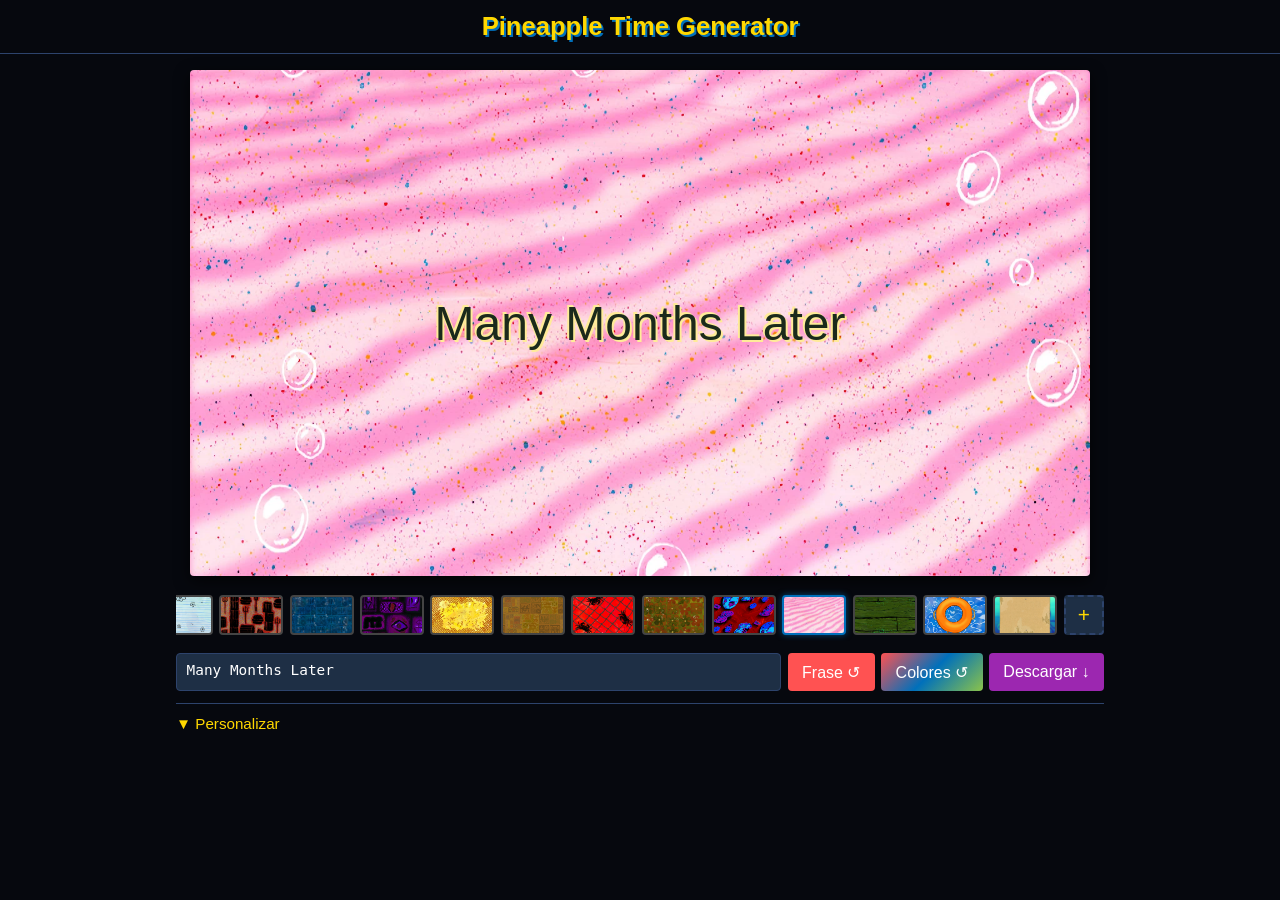
==== index.html @ 0c907a2a "style: add text labels to all text row buttons" ====
<!DOCTYPE html>
<html lang="es">
<head>
  <meta charset="UTF-8">
  <meta name="viewport" content="width=device-width, initial-scale=1.0">
  <title>Pineapple Time Generator</title>
  <link href="https://fonts.cdnfonts.com/css/some-time-later" rel="stylesheet">
  <link rel="stylesheet" href="style.css">
</head>
<body>

  <header>
    <h1 class="app-title">Pineapple Time Generator</h1>
  </header>

  <main>

    <!-- Card preview -->
    <div id="cardContainer">
      <div id="timeCard">
        <!-- .text-wrapper injected by render() -->
      </div>
      <div id="downloadOverlay" class="download-overlay" hidden>
        <div class="spinner"></div>
        <span>Generando...</span>
      </div>
    </div>

    <!-- Background strip -->
    <div id="bgStrip">
      <!-- thumbnails injected by renderStrip() -->
      <input type="file" id="bgUploadInput" accept="image/*" hidden>
      <button id="btnBgUpload" class="btn-bg-upload" aria-label="Subir fondo">+</button>
    </div>

    <!-- Text row -->
    <div id="textRow">
      <textarea id="textInput" rows="1" placeholder="Escribe tu texto..."></textarea>
      <button id="btnRandom" title="Frase aleatoria">Frase ↺</button>
      <button id="btnRandomColors" class="btn-random-colors" title="Colores aleatorios">Colores ↺</button>
      <button id="btnDownload" title="Descargar PNG">Descargar ↓</button>
    </div>

    <!-- Advanced panel -->
    <div id="advancedSection">
      <button id="btnToggleAdvanced" class="btn-toggle-advanced">▼ Personalizar</button>
      <div id="advancedPanel" hidden>

        <div class="panel-section" id="sectionColors">
          <span class="panel-label">Colores</span>
          <label class="color-label">Texto <input type="color" id="colorText" value="#3e1600"></label>
          <label class="color-label">Sombra <input type="color" id="colorShadow" value="#ffeb99"></label>
        </div>

        <div class="panel-section" id="sectionSize">
          <span class="panel-label">Tamaño de texto</span>
          <button id="btnFontMinus" class="btn-font-step">−</button>
          <span id="fontSizeDisplay">3.0em</span>
          <button id="btnFontPlus"  class="btn-font-step">+</button>
          <input type="range" id="sliderFontSize" min="0.5" max="8" step="0.1" value="3">
        </div>

        <div class="panel-section" id="sectionPosition">
          <span class="panel-label">Posición</span>
          <div class="align-buttons">
            <button id="btnAlignLeft"   class="btn-align" data-align="left">L</button>
            <button id="btnAlignCenter" class="btn-align" data-align="center">C</button>
            <button id="btnAlignRight"  class="btn-align" data-align="right">R</button>
          </div>
          <button id="btnResetPosition" class="btn-reset">Reset</button>
        </div>

        <div class="panel-section" id="sectionRatio">
          <span class="panel-label">Formato</span>
          <button id="btnRatio" class="btn-ratio">16:9 → 4:3</button>
        </div>

        <div class="panel-section" id="favoritesSection">
          <span class="panel-label">Favoritos</span>
          <div class="fav-save-row">
            <input type="text" id="favNameInput" placeholder="Nombre del favorito">
            <button id="btnSaveFavorite" class="btn-save-fav">Guardar</button>
          </div>
          <span id="favNameError" class="fav-error" hidden>Escribe un nombre</span>
          <div id="favoritesList"></div>
          <div class="fav-io-row">
            <button id="btnExportFavorites" class="btn-export-fav">Exportar JSON</button>
            <button id="btnImportFavorites" class="btn-import-fav">Importar JSON</button>
            <input type="file" id="importFileInput" accept=".json" hidden>
          </div>
        </div>

      </div><!-- /advancedPanel -->
    </div><!-- /advancedSection -->

  </main>

  <!-- Import modal -->
  <div id="importModal" hidden>
    <div class="modal-overlay" id="importOverlay"></div>
    <div class="modal-box">
      <h2>Importar favoritos</h2>
      <p id="importSummary"></p>
      <div class="modal-buttons">
        <button id="btnImportMerge"   class="btn-merge">Combinar</button>
        <button id="btnImportReplace" class="btn-replace">Reemplazar</button>
        <button id="btnImportCancel"  class="btn-cancel-modal">Cancelar</button>
      </div>
    </div>
  </div>

  <!-- Toast container -->
  <div id="toastContainer"></div>

  <script src="https://html2canvas.hertzen.com/dist/html2canvas.min.js"></script>
  <script src="app.js"></script>
</body>
</html>
---- style.css ----
/* ============================================================
   Custom Properties
   ============================================================ */
:root {
  --sponge-yellow:   #FFD800;
  --sponge-blue:     #0070BB;
  --ocean-dark:      #06080e;
  --ocean-mid:       #1E2F45;
  --ocean-light:     #2d436c;
  --patrick-pink:    #FF5252;
  --seaweed-green:   #8BC34A;
  --jellyfish-purple:#9C27B0;
  --sand-orange:     #e67e22;
  --radius:          4px;
}

/* ============================================================
   Base
   ============================================================ */
*, *::before, *::after { box-sizing: border-box; margin: 0; padding: 0; }

/* Enforce [hidden] even when an ID rule sets display:flex/grid.
   UA stylesheet uses display:none without !important — ID selectors win otherwise. */
[hidden] { display: none !important; }

body {
  background-color: var(--ocean-dark);
  color: #fff;
  font-family: -apple-system, BlinkMacSystemFont, 'Segoe UI', sans-serif;
  min-height: 100vh;
}

button {
  border: none;
  border-radius: var(--radius);
  padding: 0.4rem 0.8rem;
  cursor: pointer;
  font-size: 0.9rem;
  color: white;
}

input[type="text"], input[type="range"], textarea {
  border-radius: var(--radius);
  border: 1px solid var(--ocean-light);
  background: var(--ocean-mid);
  color: white;
  font-size: 0.9rem;
  padding: 0.4rem 0.6rem;
}

input[type="text"]::placeholder,
textarea::placeholder { color: #667; }

/* ============================================================
   Header
   ============================================================ */
header {
  text-align: center;
  padding: 0.75rem 1rem;
  border-bottom: 1px solid var(--ocean-light);
}

.app-title {
  font-family: 'Some Time Later', sans-serif;
  font-size: 1.6rem;
  color: var(--sponge-yellow);
  text-shadow: 2px 2px 0 var(--sponge-blue);
}

/* ============================================================
   Main layout
   ============================================================ */
main {
  max-width: 960px;
  margin: 0 auto;
  padding: 1rem;
  display: flex;
  flex-direction: column;
  gap: 0.75rem;
}

/* ============================================================
   Card
   ============================================================ */
#cardContainer {
  position: relative;
  width: 100%;
}

#timeCard {
  position: relative;
  width: 100%;
  max-width: 900px;
  margin: 0 auto;
  aspect-ratio: 16 / 9;
  font-size: 16px;                    /* em base for text-wrapper */
  font-family: 'Some Time Later', sans-serif;
  background: #000 center / cover no-repeat;
  overflow: hidden;
  cursor: grab;
  box-shadow: 0 5px 15px rgba(0,0,0,0.7);
  border-radius: var(--radius);
}

#timeCard:active { cursor: grabbing; }

#timeCard.ratio-4-3 { aspect-ratio: 4 / 3; }

.text-wrapper {
  position: absolute;
  width: 90%;
  transform: translate(-50%, -50%);
  white-space: pre-wrap;
  overflow-wrap: break-word;
  /* left, top, font-size, text-align set by renderCard() */
}

/* Download overlay — positioned on cardContainer, not timeCard.
   html2canvas captures timeCard only, so overlay never appears in export. */
.download-overlay {
  position: absolute;
  inset: 0;
  background: rgba(0, 112, 187, 0.75);
  display: flex;
  align-items: center;
  justify-content: center;
  gap: 0.75rem;
  font-size: 1.1rem;
  color: white;
}

.spinner {
  width: 22px;
  height: 22px;
  border: 3px solid rgba(255,255,255,0.3);
  border-top-color: white;
  border-radius: 50%;
  animation: spin 0.7s linear infinite;
}

@keyframes spin { to { transform: rotate(360deg); } }

/* ============================================================
   Background strip
   ============================================================ */
#bgStrip {
  display: flex;
  align-items: center;
  gap: 0.4rem;
  overflow-x: auto;
  padding: 0.4rem 0;
  scrollbar-width: thin;
  scrollbar-color: var(--ocean-light) transparent;
}

.thumbnail-wrapper {
  position: relative;
  flex-shrink: 0;
}

.thumbnail {
  width: 64px;
  height: 40px;
  background: #333 center / cover no-repeat;
  border-radius: var(--radius);
  border: 2px solid #444;
  cursor: pointer;
  display: block;
}

.thumbnail:hover  { border-color: var(--sponge-yellow); }
.thumbnail.active { border-color: var(--sponge-blue); box-shadow: 0 0 6px rgba(0,112,187,0.6); }

.btn-remove-bg {
  position: absolute;
  top: -5px;
  right: -5px;
  width: 17px;
  height: 17px;
  border-radius: 50%;
  background: var(--patrick-pink);
  color: white;
  font-size: 9px;
  padding: 0;
  display: flex;
  align-items: center;
  justify-content: center;
  line-height: 1;
}

.strip-separator {
  flex-shrink: 0;
  width: 1px;
  height: 32px;
  background: var(--ocean-light);
}

.btn-bg-upload {
  flex-shrink: 0;
  width: 40px;
  height: 40px;
  background: var(--ocean-mid);
  border: 2px dashed var(--ocean-light);
  color: var(--sponge-yellow);
  font-size: 1.3rem;
  padding: 0;
  display: flex;
  align-items: center;
  justify-content: center;
}

/* ============================================================
   Text row
   ============================================================ */
#textRow {
  display: flex;
  gap: 0.4rem;
  align-items: center;
}

#textInput {
  flex: 1;
  height: 2.4rem;
  resize: none;
  overflow: hidden;
  line-height: 1.4;
}

#textRow button {
  flex-shrink: 0;
  height: 2.4rem;
  font-size: 1rem;
  padding: 0 0.9rem;
}

#btnRandom   { background: var(--patrick-pink); }
#btnDownload { background: var(--jellyfish-purple); }

#btnDownload:disabled { opacity: 0.5; cursor: not-allowed; }

/* ============================================================
   Advanced panel
   ============================================================ */
#advancedSection { border-top: 1px solid var(--ocean-light); }

.btn-toggle-advanced {
  width: 100%;
  text-align: left;
  background: transparent;
  color: var(--sponge-yellow);
  padding: 0.65rem 0;
  font-size: 0.95rem;
}

#advancedPanel {
  display: flex;
  flex-direction: column;
  gap: 0.6rem;
  padding-bottom: 0.5rem;
}

/* [hidden] works here because the global [hidden] { display: none !important } rule
   in the Base section overrides all author display rules, including ID selectors. */

.panel-section {
  display: flex;
  flex-wrap: wrap;
  gap: 0.5rem;
  align-items: center;
  padding: 0.6rem;
  background: rgba(255,255,255,0.03);
  border-radius: var(--radius);
}

.panel-label {
  font-size: 0.75rem;
  color: #89a;
  width: 100%;
  margin-bottom: 0.1rem;
}

/* Colors section */
.color-label {
  display: flex;
  align-items: center;
  gap: 0.3rem;
  font-size: 0.85rem;
}

input[type="color"] {
  width: 34px;
  height: 34px;
  padding: 2px;
  border: none;
  background: transparent;
  cursor: pointer;
}

.btn-random-colors {
  background: linear-gradient(135deg, var(--patrick-pink), var(--sponge-blue), var(--seaweed-green));
}

/* Size section */
.btn-font-step {
  background: var(--ocean-mid);
  border: 1px solid var(--ocean-light);
  width: 32px;
  height: 32px;
  padding: 0;
  font-size: 1.1rem;
}

#fontSizeDisplay {
  font-size: 0.85rem;
  min-width: 3rem;
  text-align: center;
  color: var(--sponge-yellow);
}

#sliderFontSize { flex: 1; min-width: 80px; }

/* Position section */
.align-buttons { display: flex; gap: 0.25rem; }

.btn-align {
  background: var(--ocean-mid);
  border: 1px solid var(--ocean-light);
  width: 32px;
  height: 32px;
  padding: 0;
}

.btn-align.active { background: var(--sponge-blue); border-color: var(--sponge-blue); }

.btn-reset { background: var(--ocean-mid); border: 1px solid var(--ocean-light); font-size: 0.8rem; }

/* Ratio section */
.btn-ratio { background: var(--sand-orange); }

/* Favorites section */
#favoritesSection { flex-direction: column; align-items: stretch; }

.fav-save-row { display: flex; gap: 0.4rem; }
.fav-save-row input { flex: 1; }

/* Error state for name input */
#favNameInput.error { border-color: var(--patrick-pink); }

.fav-error { font-size: 0.8rem; color: var(--patrick-pink); }

.btn-save-fav { background: var(--seaweed-green); flex-shrink: 0; }

#favoritesList {
  display: flex;
  flex-direction: column;
  gap: 0.25rem;
  max-height: 200px;
  overflow-y: auto;
}

.fav-item {
  display: flex;
  align-items: center;
  gap: 0.4rem;
  padding: 0.35rem 0.5rem;
  background: rgba(255,255,255,0.04);
  border-radius: var(--radius);
}

.fav-name {
  flex: 1;
  font-size: 0.85rem;
  overflow: hidden;
  text-overflow: ellipsis;
  white-space: nowrap;
}

.fav-actions { display: flex; gap: 0.25rem; flex-shrink: 0; }

.btn-load-fav   { background: var(--sponge-blue);   padding: 0.2rem 0.5rem; font-size: 0.78rem; }
.btn-delete-fav { background: var(--patrick-pink);  padding: 0.2rem 0.5rem; font-size: 0.78rem; }

.fav-empty { font-size: 0.85rem; color: #667; font-style: italic; }

.fav-io-row { display: flex; gap: 0.4rem; }
.btn-export-fav { background: var(--ocean-light); flex: 1; }
.btn-import-fav { background: var(--ocean-mid); border: 1px solid var(--ocean-light); flex: 1; }

/* ============================================================
   Import Modal
   ============================================================ */
#importModal {
  position: fixed;
  inset: 0;
  z-index: 1000;
  display: flex;
  align-items: center;
  justify-content: center;
}

.modal-overlay {
  position: absolute;
  inset: 0;
  background: rgba(10, 22, 38, 0.88);
}

.modal-box {
  position: relative;
  background: var(--ocean-mid);
  border-radius: 8px;
  padding: 1.5rem;
  max-width: 380px;
  width: 90%;
  box-shadow: 0 8px 24px rgba(0,0,0,0.5);
}

.modal-box h2  { color: var(--sponge-yellow); margin-bottom: 0.6rem; font-size: 1.1rem; }
.modal-box p   { color: #cde; margin-bottom: 1rem; font-size: 0.9rem; }

.modal-buttons { display: flex; gap: 0.5rem; justify-content: flex-end; flex-wrap: wrap; }

.btn-merge        { background: var(--sponge-blue); }
.btn-replace      { background: var(--patrick-pink); }
.btn-cancel-modal { background: var(--ocean-light); }

/* ============================================================
   Toasts
   ============================================================ */
#toastContainer {
  position: fixed;
  bottom: 1.25rem;
  left: 50%;
  transform: translateX(-50%);
  display: flex;
  flex-direction: column-reverse;
  gap: 0.4rem;
  z-index: 2000;
  pointer-events: none;
  min-width: 220px;
  max-width: 90vw;
}

.toast {
  background: var(--seaweed-green);
  color: white;
  padding: 0.55rem 0.9rem;
  border-radius: var(--radius);
  box-shadow: 0 2px 10px rgba(0,0,0,0.4);
  display: flex;
  align-items: center;
  gap: 0.5rem;
  pointer-events: auto;
  font-size: 0.88rem;
  animation: toast-in 0.18s ease;
}

.toast.error { background: var(--patrick-pink); }
.toast.undo  { background: var(--ocean-light); border: 1px solid var(--sponge-blue); }

@keyframes toast-in {
  from { opacity: 0; transform: translateY(6px); }
  to   { opacity: 1; transform: translateY(0);   }
}

.toast-msg  { flex: 1; }

.toast-undo-btn {
  background: none;
  border: 1px solid rgba(255,255,255,0.5);
  color: white;
  padding: 0.15rem 0.45rem;
  font-size: 0.78rem;
  cursor: pointer;
  border-radius: 3px;
  flex-shrink: 0;
}

/* ============================================================
   Responsive
   ============================================================ */
@media (max-width: 600px) {
  main { padding: 0.5rem; gap: 0.5rem; }
  .app-title { font-size: 1.1rem; }
  .thumbnail { width: 52px; height: 32px; }
}
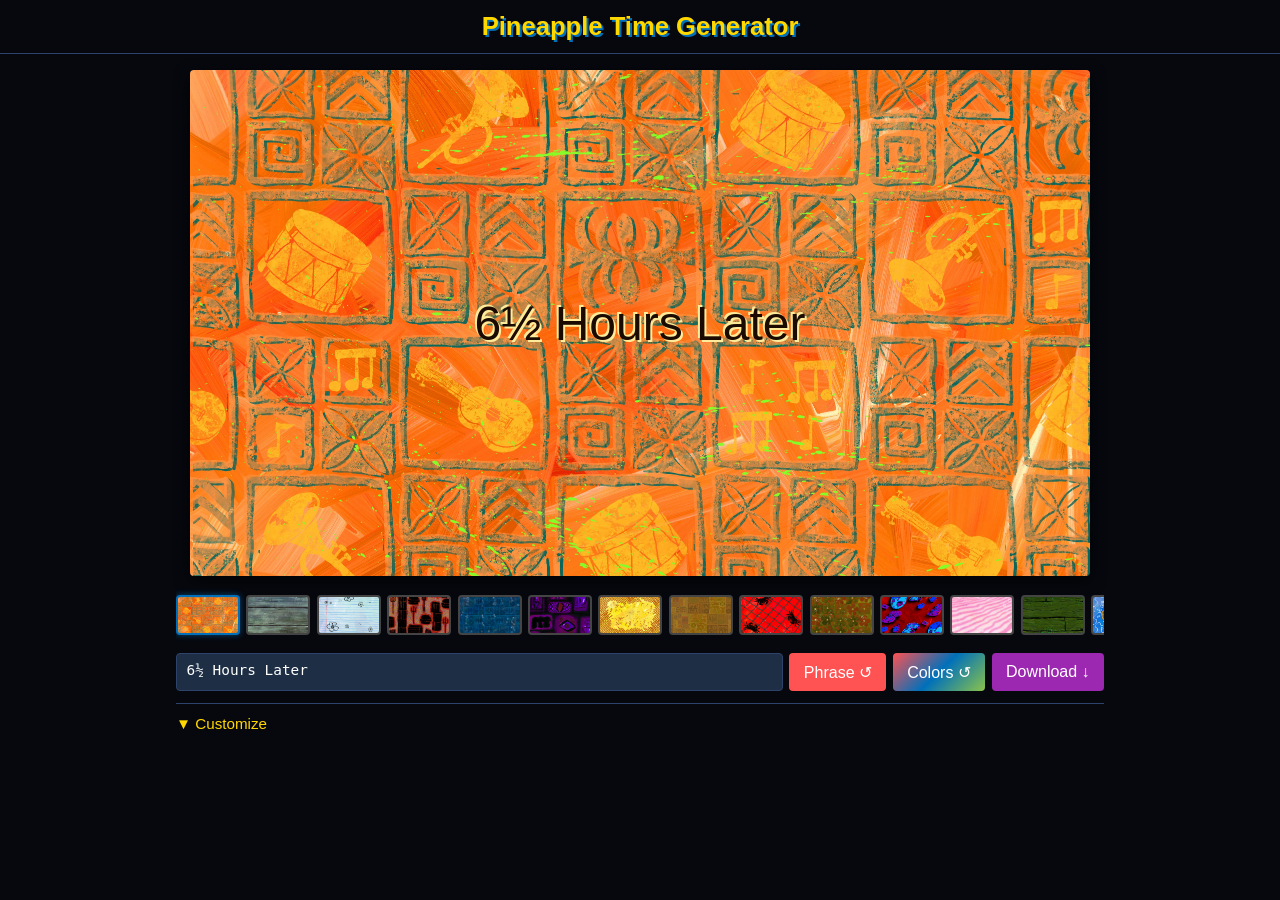
==== commit e34da6bc: "feat: translate UI and docs to English" ====
--- a/index.html
+++ b/index.html
@@ -1,5 +1,5 @@
 <!DOCTYPE html>
-<html lang="es">
+<html lang="en">
 <head>
   <meta charset="UTF-8">
   <meta name="viewport" content="width=device-width, initial-scale=1.0">
@@ -22,7 +22,7 @@
       </div>
       <div id="downloadOverlay" class="download-overlay" hidden>
         <div class="spinner"></div>
-        <span>Generando...</span>
+        <span>Generating...</span>
       </div>
     </div>
 
@@ -30,30 +30,30 @@
     <div id="bgStrip">
       <!-- thumbnails injected by renderStrip() -->
       <input type="file" id="bgUploadInput" accept="image/*" hidden>
-      <button id="btnBgUpload" class="btn-bg-upload" aria-label="Subir fondo">+</button>
+      <button id="btnBgUpload" class="btn-bg-upload" aria-label="Upload background">+</button>
     </div>
 
     <!-- Text row -->
     <div id="textRow">
-      <textarea id="textInput" rows="1" placeholder="Escribe tu texto..."></textarea>
-      <button id="btnRandom" title="Frase aleatoria">Frase ↺</button>
-      <button id="btnRandomColors" class="btn-random-colors" title="Colores aleatorios">Colores ↺</button>
-      <button id="btnDownload" title="Descargar PNG">Descargar ↓</button>
+      <textarea id="textInput" rows="1" placeholder="Type your text..."></textarea>
+      <button id="btnRandom" title="Random phrase">Phrase ↺</button>
+      <button id="btnRandomColors" class="btn-random-colors" title="Random colors">Colors ↺</button>
+      <button id="btnDownload" title="Download PNG">Download ↓</button>
     </div>
 
     <!-- Advanced panel -->
     <div id="advancedSection">
-      <button id="btnToggleAdvanced" class="btn-toggle-advanced">▼ Personalizar</button>
+      <button id="btnToggleAdvanced" class="btn-toggle-advanced">▼ Customize</button>
       <div id="advancedPanel" hidden>
 
         <div class="panel-section" id="sectionColors">
-          <span class="panel-label">Colores</span>
-          <label class="color-label">Texto <input type="color" id="colorText" value="#3e1600"></label>
-          <label class="color-label">Sombra <input type="color" id="colorShadow" value="#ffeb99"></label>
+          <span class="panel-label">Colors</span>
+          <label class="color-label">Text <input type="color" id="colorText" value="#3e1600"></label>
+          <label class="color-label">Shadow <input type="color" id="colorShadow" value="#ffeb99"></label>
         </div>
 
         <div class="panel-section" id="sectionSize">
-          <span class="panel-label">Tamaño de texto</span>
+          <span class="panel-label">Text size</span>
           <button id="btnFontMinus" class="btn-font-step">−</button>
           <span id="fontSizeDisplay">3.0em</span>
           <button id="btnFontPlus"  class="btn-font-step">+</button>
@@ -61,7 +61,7 @@
         </div>
 
         <div class="panel-section" id="sectionPosition">
-          <span class="panel-label">Posición</span>
+          <span class="panel-label">Align</span>
           <div class="align-buttons">
             <button id="btnAlignLeft"   class="btn-align" data-align="left">L</button>
             <button id="btnAlignCenter" class="btn-align" data-align="center">C</button>
@@ -71,21 +71,21 @@
         </div>
 
         <div class="panel-section" id="sectionRatio">
-          <span class="panel-label">Formato</span>
+          <span class="panel-label">Format</span>
           <button id="btnRatio" class="btn-ratio">16:9 → 4:3</button>
         </div>
 
         <div class="panel-section" id="favoritesSection">
-          <span class="panel-label">Favoritos</span>
+          <span class="panel-label">Favorites</span>
           <div class="fav-save-row">
-            <input type="text" id="favNameInput" placeholder="Nombre del favorito">
-            <button id="btnSaveFavorite" class="btn-save-fav">Guardar</button>
+            <input type="text" id="favNameInput" placeholder="Favorite name">
+            <button id="btnSaveFavorite" class="btn-save-fav">Save</button>
           </div>
-          <span id="favNameError" class="fav-error" hidden>Escribe un nombre</span>
+          <span id="favNameError" class="fav-error" hidden>Enter a name</span>
           <div id="favoritesList"></div>
           <div class="fav-io-row">
-            <button id="btnExportFavorites" class="btn-export-fav">Exportar JSON</button>
-            <button id="btnImportFavorites" class="btn-import-fav">Importar JSON</button>
+            <button id="btnExportFavorites" class="btn-export-fav">Export JSON</button>
+            <button id="btnImportFavorites" class="btn-import-fav">Import JSON</button>
             <input type="file" id="importFileInput" accept=".json" hidden>
           </div>
         </div>
@@ -99,12 +99,12 @@
   <div id="importModal" hidden>
     <div class="modal-overlay" id="importOverlay"></div>
     <div class="modal-box">
-      <h2>Importar favoritos</h2>
+      <h2>Import favorites</h2>
       <p id="importSummary"></p>
       <div class="modal-buttons">
-        <button id="btnImportMerge"   class="btn-merge">Combinar</button>
-        <button id="btnImportReplace" class="btn-replace">Reemplazar</button>
-        <button id="btnImportCancel"  class="btn-cancel-modal">Cancelar</button>
+        <button id="btnImportMerge"   class="btn-merge">Merge</button>
+        <button id="btnImportReplace" class="btn-replace">Replace</button>
+        <button id="btnImportCancel"  class="btn-cancel-modal">Cancel</button>
       </div>
     </div>
   </div>
--- a/style.css
+++ b/style.css
@@ -253,8 +253,8 @@
 }
 
 #advancedPanel {
-  display: flex;
-  flex-direction: column;
+  display: grid;
+  grid-template-columns: repeat(4, 1fr);
   gap: 0.6rem;
   padding-bottom: 0.5rem;
 }
@@ -338,7 +338,7 @@
 .btn-ratio { background: var(--sand-orange); }
 
 /* Favorites section */
-#favoritesSection { flex-direction: column; align-items: stretch; }
+#favoritesSection { grid-column: 1 / -1; flex-direction: column; align-items: stretch; }
 
 .fav-save-row { display: flex; gap: 0.4rem; }
 .fav-save-row input { flex: 1; }
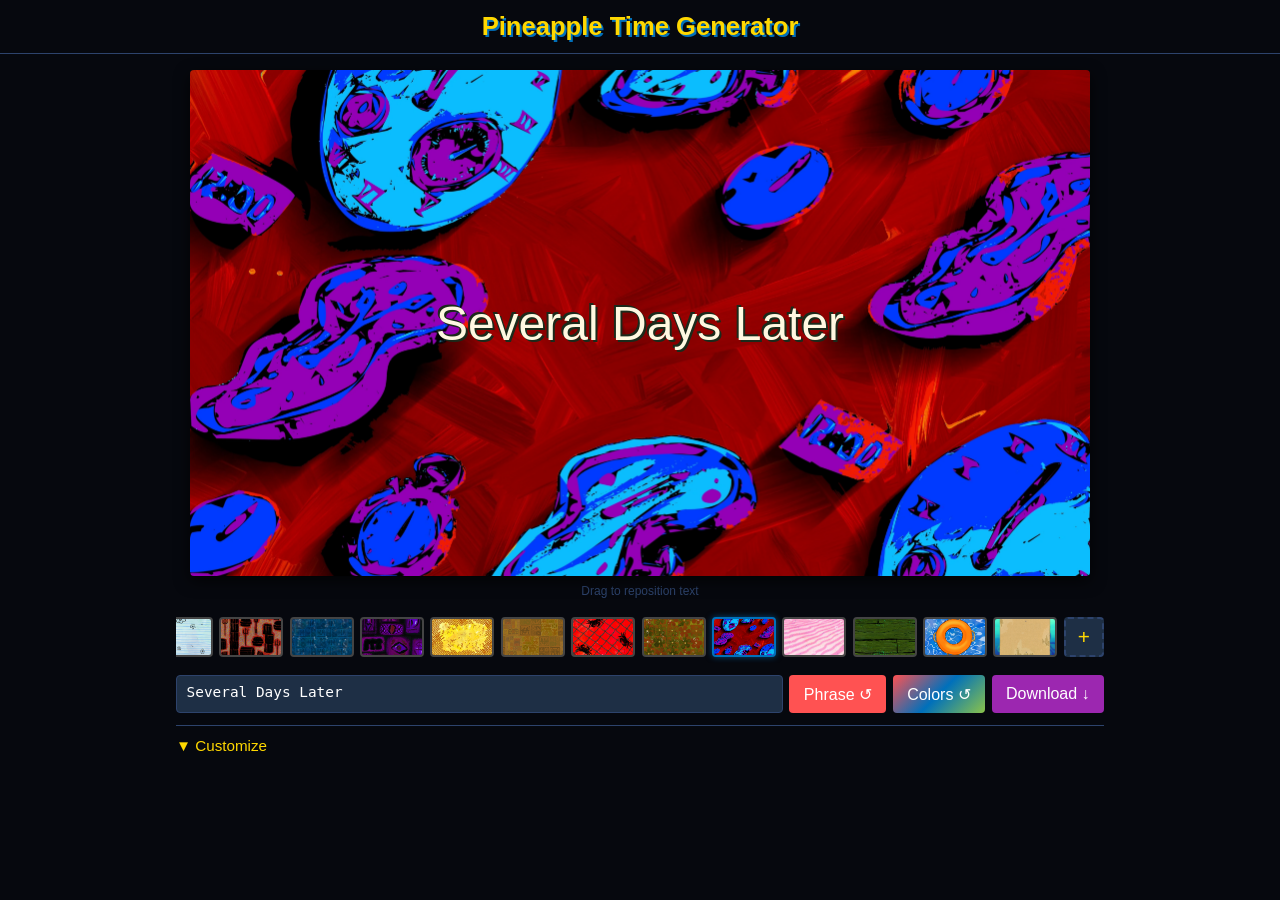
==== commit 04ef3181: "feat: add drag hint below card" ====
--- a/index.html
+++ b/index.html
@@ -25,6 +25,8 @@
         <span>Generating...</span>
       </div>
     </div>
+
+    <p class="card-hint">Drag to reposition text</p>
 
     <!-- Background strip -->
     <div id="bgStrip">
--- a/style.css
+++ b/style.css
@@ -141,6 +141,16 @@
 @keyframes spin { to { transform: rotate(360deg); } }
 
 /* ============================================================
+   Card hint
+   ============================================================ */
+.card-hint {
+  text-align: center;
+  font-size: 0.75rem;
+  color: var(--ocean-light);
+  margin-top: -0.25rem;
+}
+
+/* ============================================================
    Background strip
    ============================================================ */
 #bgStrip {
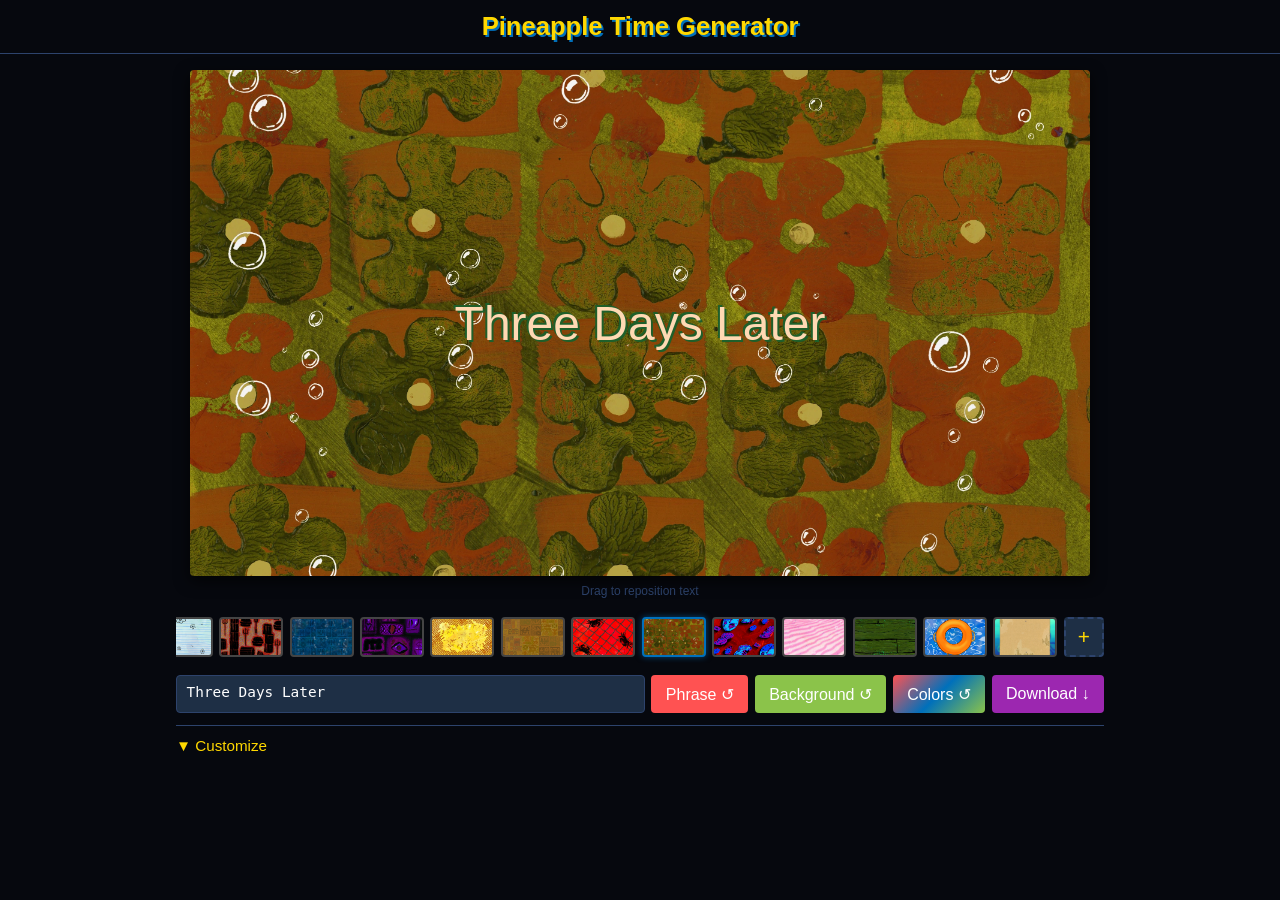
==== commit 5a9b90a6: "feat: random background button, expanded palettes; fix export error message - Add "Background ↺" but" ====
--- a/index.html
+++ b/index.html
@@ -39,6 +39,7 @@
     <div id="textRow">
       <textarea id="textInput" rows="1" placeholder="Type your text..."></textarea>
       <button id="btnRandom" title="Random phrase">Phrase ↺</button>
+      <button id="btnRandomBg" title="Random background">Background ↺</button>
       <button id="btnRandomColors" class="btn-random-colors" title="Random colors">Colors ↺</button>
       <button id="btnDownload" title="Download PNG">Download ↓</button>
     </div>
@@ -50,8 +51,8 @@
 
         <div class="panel-section" id="sectionColors">
           <span class="panel-label">Colors</span>
-          <label class="color-label">Text <input type="color" id="colorText" value="#3e1600"></label>
-          <label class="color-label">Shadow <input type="color" id="colorShadow" value="#ffeb99"></label>
+          <label class="color-label">Text <input type="color" id="colorText" value="#5c2e0d"></label>
+          <label class="color-label">Shadow <input type="color" id="colorShadow" value="#ffe566"></label>
         </div>
 
         <div class="panel-section" id="sectionSize">
--- a/style.css
+++ b/style.css
@@ -244,6 +244,7 @@
 }
 
 #btnRandom   { background: var(--patrick-pink); }
+#btnRandomBg { background: var(--seaweed-green); }
 #btnDownload { background: var(--jellyfish-purple); }
 
 #btnDownload:disabled { opacity: 0.5; cursor: not-allowed; }
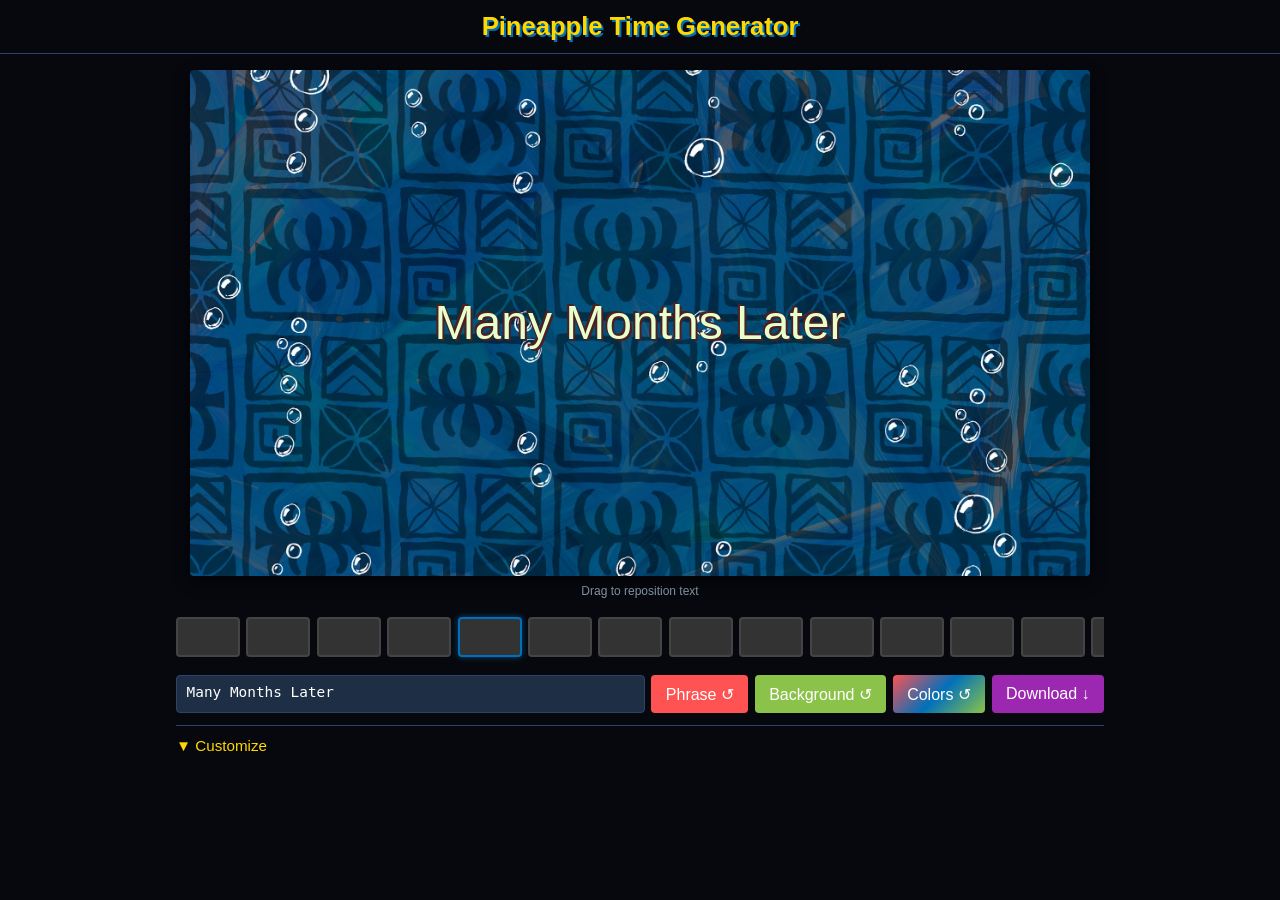
==== commit 1dec9df3: "fix: review pass over app, markup and tests Bugs: stale strip thumbnail with a full custom list, tex" ====
--- a/index.html
+++ b/index.html
@@ -4,6 +4,15 @@
   <meta charset="UTF-8">
   <meta name="viewport" content="width=device-width, initial-scale=1.0">
   <title>Pineapple Time Generator</title>
+  <meta name="description" content="Make SpongeBob-style time cards and export them as clean PNGs for video editing.">
+  <meta name="theme-color" content="#06080e">
+  <meta property="og:type" content="website">
+  <meta property="og:title" content="Pineapple Time Generator">
+  <meta property="og:description" content="Make SpongeBob-style time cards and export them as clean PNGs for video editing.">
+  <meta property="og:url" content="https://memoriainfinita.github.io/PineappleTimeGenerator/">
+  <meta property="og:image" content="https://memoriainfinita.github.io/PineappleTimeGenerator/docs/PineappleTimeGenerator-demo.png">
+  <link rel="icon" type="image/svg+xml" href="favicon.svg">
+  <link rel="preconnect" href="https://fonts.cdnfonts.com" crossorigin>
   <link href="https://fonts.cdnfonts.com/css/some-time-later" rel="stylesheet">
   <link rel="stylesheet" href="style.css">
 </head>
@@ -17,7 +26,8 @@
 
     <!-- Card preview -->
     <div id="cardContainer">
-      <div id="timeCard">
+      <div id="timeCard" tabindex="0" role="group"
+           aria-label="Time card. Drag the text or use the arrow keys to move it; Shift moves it further.">
         <!-- .text-wrapper injected by render() -->
       </div>
       <div id="downloadOverlay" class="download-overlay" hidden>
@@ -37,7 +47,7 @@
 
     <!-- Text row -->
     <div id="textRow">
-      <textarea id="textInput" rows="1" placeholder="Type your text..."></textarea>
+      <textarea id="textInput" rows="1" placeholder="Type your text..." aria-label="Card text"></textarea>
       <button id="btnRandom" title="Random phrase">Phrase ↺</button>
       <button id="btnRandomBg" title="Random background">Background ↺</button>
       <button id="btnRandomColors" class="btn-random-colors" title="Random colors">Colors ↺</button>
@@ -46,50 +56,60 @@
 
     <!-- Advanced panel -->
     <div id="advancedSection">
-      <button id="btnToggleAdvanced" class="btn-toggle-advanced">▼ Customize</button>
+      <button id="btnToggleAdvanced" class="btn-toggle-advanced" aria-expanded="false" aria-controls="advancedPanel">▼ Customize</button>
       <div id="advancedPanel" hidden>
 
         <div class="panel-section" id="sectionColors">
           <span class="panel-label">Colors</span>
           <label class="color-label">Text <input type="color" id="colorText" value="#5c2e0d"></label>
           <label class="color-label">Shadow <input type="color" id="colorShadow" value="#ffe566"></label>
+          <div class="seg-group" role="group" aria-label="Text effect">
+            <button class="btn-seg" data-effect="shadow">Shadow</button>
+            <button class="btn-seg" data-effect="outline">Outline</button>
+          </div>
         </div>
 
         <div class="panel-section" id="sectionSize">
           <span class="panel-label">Text size</span>
-          <button id="btnFontMinus" class="btn-font-step">−</button>
+          <button id="btnFontMinus" class="btn-font-step" aria-label="Smaller text">−</button>
           <span id="fontSizeDisplay">3.0em</span>
-          <button id="btnFontPlus"  class="btn-font-step">+</button>
-          <input type="range" id="sliderFontSize" min="0.5" max="8" step="0.1" value="3">
+          <button id="btnFontPlus"  class="btn-font-step" aria-label="Larger text">+</button>
+          <input type="range" id="sliderFontSize" min="0.5" max="8" step="0.1" value="3" aria-label="Text size">
         </div>
 
         <div class="panel-section" id="sectionPosition">
           <span class="panel-label">Align</span>
-          <div class="align-buttons">
-            <button id="btnAlignLeft"   class="btn-align" data-align="left">L</button>
-            <button id="btnAlignCenter" class="btn-align" data-align="center">C</button>
-            <button id="btnAlignRight"  class="btn-align" data-align="right">R</button>
+          <div class="seg-group" role="group" aria-label="Text alignment">
+            <button class="btn-seg" data-align="left"   aria-label="Align left">L</button>
+            <button class="btn-seg" data-align="center" aria-label="Align center">C</button>
+            <button class="btn-seg" data-align="right"  aria-label="Align right">R</button>
           </div>
           <button id="btnResetPosition" class="btn-reset">Reset</button>
         </div>
 
         <div class="panel-section" id="sectionRatio">
           <span class="panel-label">Format</span>
-          <button id="btnRatio" class="btn-ratio">16:9 → 4:3</button>
+          <div class="seg-group" role="group" aria-label="Aspect ratio">
+            <button class="btn-seg" data-ratio="16:9">16:9</button>
+            <button class="btn-seg" data-ratio="4:3">4:3</button>
+            <button class="btn-seg" data-ratio="9:16">9:16</button>
+            <button class="btn-seg" data-ratio="1:1">1:1</button>
+          </div>
+          <label class="check-label"><input type="checkbox" id="chkTransparent"> Transparent PNG (text only)</label>
         </div>
 
         <div class="panel-section" id="favoritesSection">
           <span class="panel-label">Favorites</span>
           <div class="fav-save-row">
-            <input type="text" id="favNameInput" placeholder="Favorite name">
+            <input type="text" id="favNameInput" placeholder="Favorite name" maxlength="80" aria-label="Favorite name">
             <button id="btnSaveFavorite" class="btn-save-fav">Save</button>
           </div>
-          <span id="favNameError" class="fav-error" hidden>Enter a name</span>
+          <span id="favNameError" class="fav-error" role="alert" hidden>Enter a name</span>
           <div id="favoritesList"></div>
           <div class="fav-io-row">
             <button id="btnExportFavorites" class="btn-export-fav">Export JSON</button>
             <button id="btnImportFavorites" class="btn-import-fav">Import JSON</button>
-            <input type="file" id="importFileInput" accept=".json" hidden>
+            <input type="file" id="importFileInput" accept=".json" aria-label="Favorites file" hidden>
           </div>
         </div>
 
@@ -99,10 +119,10 @@
   </main>
 
   <!-- Import modal -->
-  <div id="importModal" hidden>
+  <div id="importModal" role="dialog" aria-modal="true" aria-labelledby="importTitle" hidden>
     <div class="modal-overlay" id="importOverlay"></div>
     <div class="modal-box">
-      <h2>Import favorites</h2>
+      <h2 id="importTitle">Import favorites</h2>
       <p id="importSummary"></p>
       <div class="modal-buttons">
         <button id="btnImportMerge"   class="btn-merge">Merge</button>
@@ -113,9 +133,8 @@
   </div>
 
   <!-- Toast container -->
-  <div id="toastContainer"></div>
+  <div id="toastContainer" role="status" aria-live="polite"></div>
 
-  <script src="https://html2canvas.hertzen.com/dist/html2canvas.min.js"></script>
   <script src="app.js"></script>
 </body>
 </html>
--- a/style.css
+++ b/style.css
@@ -10,7 +10,6 @@
   --patrick-pink:    #FF5252;
   --seaweed-green:   #8BC34A;
   --jellyfish-purple:#9C27B0;
-  --sand-orange:     #e67e22;
   --radius:          4px;
 }
 
@@ -48,6 +47,14 @@
   padding: 0.4rem 0.6rem;
 }
 
+button:focus-visible,
+input:focus-visible,
+textarea:focus-visible,
+#timeCard:focus-visible {
+  outline: 2px solid var(--sponge-yellow);
+  outline-offset: 2px;
+}
+
 input[type="text"]::placeholder,
 textarea::placeholder { color: #667; }
 
@@ -87,24 +94,30 @@
   width: 100%;
 }
 
+/* The card is a size container: text size and shadow are in cqw (% of card
+   width), so the card looks the same at any screen size and matches the export.
+   --ar, --ar-n, --fs, --text-color and --shadow-color are set by renderCard(). */
 #timeCard {
+  --ar: 16 / 9;
+  --ar-n: 1.7778;
   position: relative;
   width: 100%;
-  max-width: 900px;
+  max-width: min(900px, calc(75vh * var(--ar-n)));
   margin: 0 auto;
-  aspect-ratio: 16 / 9;
-  font-size: 16px;                    /* em base for text-wrapper */
+  aspect-ratio: var(--ar);
+  container-type: inline-size;
   font-family: 'Some Time Later', sans-serif;
   background: #000 center / cover no-repeat;
   overflow: hidden;
   cursor: grab;
+  touch-action: none;                 /* drag moves the text, not the page */
+  user-select: none;
+  -webkit-user-select: none;
   box-shadow: 0 5px 15px rgba(0,0,0,0.7);
   border-radius: var(--radius);
 }
 
 #timeCard:active { cursor: grabbing; }
-
-#timeCard.ratio-4-3 { aspect-ratio: 4 / 3; }
 
 .text-wrapper {
   position: absolute;
@@ -112,11 +125,22 @@
   transform: translate(-50%, -50%);
   white-space: pre-wrap;
   overflow-wrap: break-word;
-  /* left, top, font-size, text-align set by renderCard() */
-}
-
-/* Download overlay — positioned on cardContainer, not timeCard.
-   html2canvas captures timeCard only, so overlay never appears in export. */
+  line-height: 1.2;
+  font-size: calc(var(--fs, 3) * 16px);                 /* fallback: no container units */
+  font-size: calc(var(--fs, 3) * 1.7778cqw);            /* 1em = 16px on a 900px card */
+  color: var(--text-color);
+  text-shadow: 0.2222cqw 0.2222cqw 0 var(--shadow-color),
+              -0.2222cqw -0.2222cqw 0 var(--shadow-color);
+  /* left, top, text-align set by renderCard() */
+}
+
+#timeCard.fx-outline .text-wrapper {
+  text-shadow: none;
+  -webkit-text-stroke: 0.4444cqw var(--shadow-color);
+  paint-order: stroke fill;
+}
+
+/* Download overlay — positioned on cardContainer, over the card */
 .download-overlay {
   position: absolute;
   inset: 0;
@@ -146,7 +170,7 @@
 .card-hint {
   text-align: center;
   font-size: 0.75rem;
-  color: var(--ocean-light);
+  color: #89a;
   margin-top: -0.25rem;
 }
 
@@ -176,6 +200,7 @@
   border: 2px solid #444;
   cursor: pointer;
   display: block;
+  padding: 0;
 }
 
 .thumbnail:hover  { border-color: var(--sponge-yellow); }
@@ -330,23 +355,30 @@
 
 #sliderFontSize { flex: 1; min-width: 80px; }
 
-/* Position section */
-.align-buttons { display: flex; gap: 0.25rem; }
-
-.btn-align {
+/* Align section */
+/* Segmented buttons: effect, align, ratio */
+.seg-group { display: flex; flex-wrap: wrap; gap: 0.25rem; }
+
+.btn-seg {
   background: var(--ocean-mid);
   border: 1px solid var(--ocean-light);
-  width: 32px;
+  min-width: 32px;
   height: 32px;
-  padding: 0;
-}
-
-.btn-align.active { background: var(--sponge-blue); border-color: var(--sponge-blue); }
+  padding: 0 0.5rem;
+  font-size: 0.8rem;
+}
+
+.btn-seg.active { background: var(--sponge-blue); border-color: var(--sponge-blue); }
+
+.check-label {
+  display: flex;
+  align-items: center;
+  gap: 0.4rem;
+  font-size: 0.8rem;
+  cursor: pointer;
+}
 
 .btn-reset { background: var(--ocean-mid); border: 1px solid var(--ocean-light); font-size: 0.8rem; }
-
-/* Ratio section */
-.btn-ratio { background: var(--sand-orange); }
 
 /* Favorites section */
 #favoritesSection { grid-column: 1 / -1; flex-direction: column; align-items: stretch; }
@@ -493,4 +525,7 @@
   main { padding: 0.5rem; gap: 0.5rem; }
   .app-title { font-size: 1.1rem; }
   .thumbnail { width: 52px; height: 32px; }
-}
+  #advancedPanel { grid-template-columns: repeat(2, 1fr); }
+  #textRow { flex-wrap: wrap; }
+  #textInput { flex-basis: 100%; }
+}
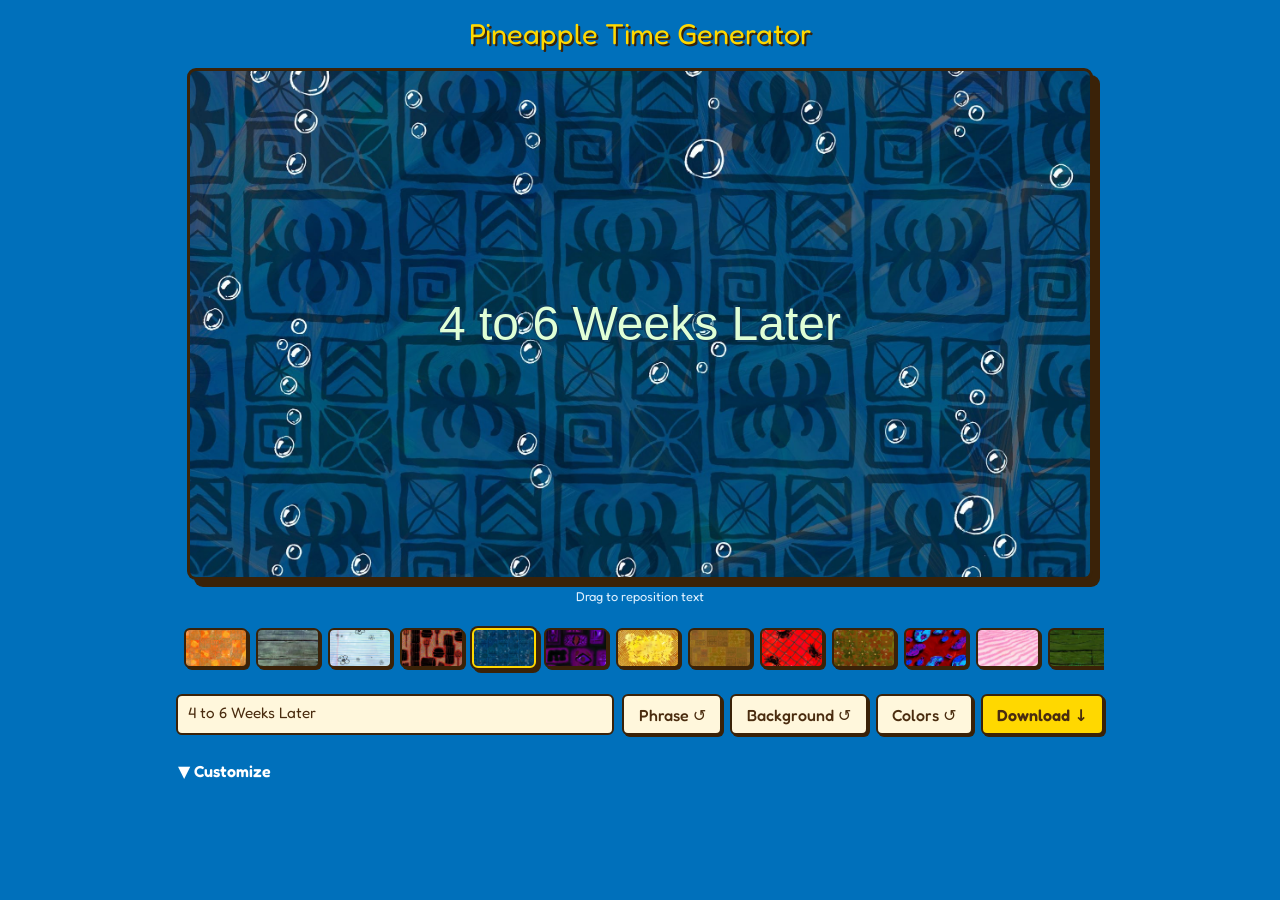
==== commit 4c33f0a2: "style: restyle UI with a sea, sand and sponge-yellow palette Hard offset shadow on buttons, thumbnai" ====
--- a/index.html
+++ b/index.html
@@ -12,8 +12,11 @@
   <meta property="og:url" content="https://memoriainfinita.github.io/PineappleTimeGenerator/">
   <meta property="og:image" content="https://memoriainfinita.github.io/PineappleTimeGenerator/docs/PineappleTimeGenerator-demo.png">
   <link rel="icon" type="image/svg+xml" href="favicon.svg">
+  <link rel="preconnect" href="https://fonts.googleapis.com">
+  <link rel="preconnect" href="https://fonts.gstatic.com" crossorigin>
   <link rel="preconnect" href="https://fonts.cdnfonts.com" crossorigin>
   <link href="https://fonts.cdnfonts.com/css/some-time-later" rel="stylesheet">
+  <link href="https://fonts.googleapis.com/css2?family=Fredoka:wght@400;500;600&display=swap" rel="stylesheet">
   <link rel="stylesheet" href="style.css">
 </head>
 <body>
@@ -50,7 +53,7 @@
       <textarea id="textInput" rows="1" placeholder="Type your text..." aria-label="Card text"></textarea>
       <button id="btnRandom" title="Random phrase">Phrase ↺</button>
       <button id="btnRandomBg" title="Random background">Background ↺</button>
-      <button id="btnRandomColors" class="btn-random-colors" title="Random colors">Colors ↺</button>
+      <button id="btnRandomColors" title="Random colors">Colors ↺</button>
       <button id="btnDownload" title="Download PNG">Download ↓</button>
     </div>
 
--- a/style.css
+++ b/style.css
@@ -1,16 +1,23 @@
 /* ============================================================
    Custom Properties
+   Sea-blue page, sand panels, one sponge-yellow action. Everything
+   that can be pressed or lifted uses the same hard offset shadow as
+   the text on the card.
    ============================================================ */
 :root {
-  --sponge-yellow:   #FFD800;
-  --sponge-blue:     #0070BB;
-  --ocean-dark:      #06080e;
-  --ocean-mid:       #1E2F45;
-  --ocean-light:     #2d436c;
-  --patrick-pink:    #FF5252;
-  --seaweed-green:   #8BC34A;
-  --jellyfish-purple:#9C27B0;
-  --radius:          4px;
+  --sea:        #0070BB;
+  --sea-light:  #dff1ff;
+  --sand:       #f3dfa2;
+  --cream:      #fff7dc;
+  --sponge:     #ffd800;
+  --ink:        #4a2c0f;
+  --outline:    #3a2208;
+  --ink-soft:   #7a5a2a;
+  --coral:      #ffb4a6;
+  --danger:     #b3261e;
+  --radius:     6px;
+  --lift:       2px 2px 0 var(--outline);
+  --font-ui:    'Fredoka', ui-rounded, 'Segoe UI', system-ui, sans-serif;
 }
 
 /* ============================================================
@@ -23,55 +30,73 @@
 [hidden] { display: none !important; }
 
 body {
-  background-color: var(--ocean-dark);
+  background-color: var(--sea);
   color: #fff;
-  font-family: -apple-system, BlinkMacSystemFont, 'Segoe UI', sans-serif;
+  font-family: var(--font-ui);
   min-height: 100vh;
 }
 
+button, input, textarea { font: inherit; }
+
 button {
-  border: none;
-  border-radius: var(--radius);
+  border: 2px solid var(--outline);
+  border-radius: var(--radius);
+  background: var(--cream);
+  color: var(--ink);
+  box-shadow: var(--lift);
   padding: 0.4rem 0.8rem;
   cursor: pointer;
   font-size: 0.9rem;
-  color: white;
-}
-
-input[type="text"], input[type="range"], textarea {
-  border-radius: var(--radius);
-  border: 1px solid var(--ocean-light);
-  background: var(--ocean-mid);
-  color: white;
-  font-size: 0.9rem;
+  font-weight: 500;
+  transition: transform 0.06s, box-shadow 0.06s;
+}
+
+button:hover:not(:disabled)  { transform: translate(-1px, -1px); box-shadow: 3px 3px 0 var(--outline); }
+button:active:not(:disabled) { transform: translate(2px, 2px);   box-shadow: 0 0 0 var(--outline); }
+
+input[type="text"], textarea {
+  border-radius: var(--radius);
+  border: 2px solid var(--outline);
+  background: var(--cream);
+  color: var(--ink);
+  font-size: 0.95rem;
   padding: 0.4rem 0.6rem;
 }
 
+input[type="text"]::placeholder,
+textarea::placeholder { color: var(--ink-soft); }
+
+/* Focus rings: white on the sea, brown on sand */
 button:focus-visible,
 input:focus-visible,
 textarea:focus-visible,
 #timeCard:focus-visible {
-  outline: 2px solid var(--sponge-yellow);
+  outline: 3px solid #fff;
   outline-offset: 2px;
 }
 
-input[type="text"]::placeholder,
-textarea::placeholder { color: #667; }
+.panel-section :focus-visible,
+.modal-box :focus-visible { outline-color: var(--outline); }
+
+@media (prefers-reduced-motion: reduce) {
+  button { transition: none; }
+  button:hover:not(:disabled), button:active:not(:disabled) { transform: none; }
+}
 
 /* ============================================================
    Header
    ============================================================ */
 header {
   text-align: center;
-  padding: 0.75rem 1rem;
-  border-bottom: 1px solid var(--ocean-light);
+  padding: 1rem 1rem 0.25rem;
 }
 
 .app-title {
-  font-family: 'Some Time Later', sans-serif;
-  font-size: 1.6rem;
-  color: var(--sponge-yellow);
-  text-shadow: 2px 2px 0 var(--sponge-blue);
+  font-family: 'Some Time Later', var(--font-ui);
+  font-size: 1.8rem;
+  font-weight: 400;
+  color: var(--sponge);
+  text-shadow: 2px 2px 0 var(--outline);
 }
 
 /* ============================================================
@@ -83,7 +108,7 @@
   padding: 1rem;
   display: flex;
   flex-direction: column;
-  gap: 0.75rem;
+  gap: 1rem;
 }
 
 /* ============================================================
@@ -96,7 +121,8 @@
 
 /* The card is a size container: text size and shadow are in cqw (% of card
    width), so the card looks the same at any screen size and matches the export.
-   --ar, --ar-n, --fs, --text-color and --shadow-color are set by renderCard(). */
+   --ar, --ar-n, --fs, --text-color and --shadow-color are set by renderCard().
+   The frame is a box-shadow, not a border, so it does not change the card's size. */
 #timeCard {
   --ar: 16 / 9;
   --ar-n: 1.7778;
@@ -113,7 +139,7 @@
   touch-action: none;                 /* drag moves the text, not the page */
   user-select: none;
   -webkit-user-select: none;
-  box-shadow: 0 5px 15px rgba(0,0,0,0.7);
+  box-shadow: 0 0 0 3px var(--outline), 7px 7px 0 3px var(--outline);
   border-radius: var(--radius);
 }
 
@@ -144,7 +170,7 @@
 .download-overlay {
   position: absolute;
   inset: 0;
-  background: rgba(0, 112, 187, 0.75);
+  background: rgba(0, 112, 187, 0.8);
   display: flex;
   align-items: center;
   justify-content: center;
@@ -169,8 +195,8 @@
    ============================================================ */
 .card-hint {
   text-align: center;
-  font-size: 0.75rem;
-  color: #89a;
+  font-size: 0.8rem;
+  color: var(--sea-light);
   margin-top: -0.25rem;
 }
 
@@ -180,11 +206,11 @@
 #bgStrip {
   display: flex;
   align-items: center;
-  gap: 0.4rem;
+  gap: 0.5rem;
   overflow-x: auto;
-  padding: 0.4rem 0;
+  padding: 0.5rem 0.5rem 0.6rem;
   scrollbar-width: thin;
-  scrollbar-color: var(--ocean-light) transparent;
+  scrollbar-color: var(--outline) transparent;
 }
 
 .thumbnail-wrapper {
@@ -197,26 +223,30 @@
   height: 40px;
   background: #333 center / cover no-repeat;
   border-radius: var(--radius);
-  border: 2px solid #444;
+  border: 2px solid var(--outline);
+  box-shadow: var(--lift);
   cursor: pointer;
   display: block;
   padding: 0;
 }
 
-.thumbnail:hover  { border-color: var(--sponge-yellow); }
-.thumbnail.active { border-color: var(--sponge-blue); box-shadow: 0 0 6px rgba(0,112,187,0.6); }
+.thumbnail.active {
+  border-color: var(--sponge);
+  box-shadow: 0 0 0 2px var(--outline), 3px 3px 0 2px var(--outline);
+}
 
 .btn-remove-bg {
   position: absolute;
-  top: -5px;
-  right: -5px;
-  width: 17px;
-  height: 17px;
+  top: -6px;
+  right: -6px;
+  width: 18px;
+  height: 18px;
   border-radius: 50%;
-  background: var(--patrick-pink);
-  color: white;
+  background: var(--coral);
+  color: var(--ink);
   font-size: 9px;
   padding: 0;
+  box-shadow: none;
   display: flex;
   align-items: center;
   justify-content: center;
@@ -225,19 +255,20 @@
 
 .strip-separator {
   flex-shrink: 0;
-  width: 1px;
+  width: 2px;
   height: 32px;
-  background: var(--ocean-light);
+  background: var(--outline);
+  opacity: 0.5;
 }
 
 .btn-bg-upload {
   flex-shrink: 0;
   width: 40px;
   height: 40px;
-  background: var(--ocean-mid);
-  border: 2px dashed var(--ocean-light);
-  color: var(--sponge-yellow);
-  font-size: 1.3rem;
+  background: var(--cream);
+  border-style: dashed;
+  color: var(--ink);
+  font-size: 1.4rem;
   padding: 0;
   display: flex;
   align-items: center;
@@ -249,13 +280,13 @@
    ============================================================ */
 #textRow {
   display: flex;
-  gap: 0.4rem;
+  gap: 0.5rem;
   align-items: center;
 }
 
 #textInput {
   flex: 1;
-  height: 2.4rem;
+  height: 2.6rem;
   resize: none;
   overflow: hidden;
   line-height: 1.4;
@@ -263,36 +294,39 @@
 
 #textRow button {
   flex-shrink: 0;
-  height: 2.4rem;
+  height: 2.6rem;
   font-size: 1rem;
   padding: 0 0.9rem;
 }
 
-#btnRandom   { background: var(--patrick-pink); }
-#btnRandomBg { background: var(--seaweed-green); }
-#btnDownload { background: var(--jellyfish-purple); }
-
-#btnDownload:disabled { opacity: 0.5; cursor: not-allowed; }
+/* The one action that is not a tweak */
+#btnDownload { background: var(--sponge); font-weight: 600; }
+
+#btnDownload:disabled { opacity: 0.6; cursor: not-allowed; }
 
 /* ============================================================
    Advanced panel
    ============================================================ */
-#advancedSection { border-top: 1px solid var(--ocean-light); }
-
 .btn-toggle-advanced {
   width: 100%;
   text-align: left;
   background: transparent;
-  color: var(--sponge-yellow);
-  padding: 0.65rem 0;
-  font-size: 0.95rem;
-}
+  border-color: transparent;
+  box-shadow: none;
+  color: #fff;
+  padding: 0.5rem 0;
+  font-size: 1rem;
+  font-weight: 600;
+}
+
+.btn-toggle-advanced:hover:not(:disabled),
+.btn-toggle-advanced:active:not(:disabled) { transform: none; box-shadow: none; text-decoration: underline; }
 
 #advancedPanel {
   display: grid;
   grid-template-columns: repeat(4, 1fr);
-  gap: 0.6rem;
-  padding-bottom: 0.5rem;
+  gap: 0.75rem;
+  padding: 0.25rem 3px 0.75rem 0;
 }
 
 /* [hidden] works here because the global [hidden] { display: none !important } rule
@@ -303,16 +337,22 @@
   flex-wrap: wrap;
   gap: 0.5rem;
   align-items: center;
-  padding: 0.6rem;
-  background: rgba(255,255,255,0.03);
-  border-radius: var(--radius);
+  align-content: flex-start;
+  padding: 0.7rem;
+  background: var(--sand);
+  color: var(--ink);
+  border: 2px solid var(--outline);
+  border-radius: var(--radius);
+  box-shadow: 3px 3px 0 var(--outline);
 }
 
 .panel-label {
-  font-size: 0.75rem;
-  color: #89a;
+  font-size: 0.8rem;
+  font-weight: 600;
+  letter-spacing: 0.04em;
+  text-transform: uppercase;
+  color: var(--ink);
   width: 100%;
-  margin-bottom: 0.1rem;
 }
 
 /* Colors section */
@@ -320,26 +360,21 @@
   display: flex;
   align-items: center;
   gap: 0.3rem;
-  font-size: 0.85rem;
+  font-size: 0.9rem;
 }
 
 input[type="color"] {
   width: 34px;
   height: 34px;
   padding: 2px;
-  border: none;
-  background: transparent;
+  border: 2px solid var(--outline);
+  border-radius: var(--radius);
+  background: var(--cream);
   cursor: pointer;
-}
-
-.btn-random-colors {
-  background: linear-gradient(135deg, var(--patrick-pink), var(--sponge-blue), var(--seaweed-green));
 }
 
 /* Size section */
 .btn-font-step {
-  background: var(--ocean-mid);
-  border: 1px solid var(--ocean-light);
   width: 32px;
   height: 32px;
   padding: 0;
@@ -347,87 +382,96 @@
 }
 
 #fontSizeDisplay {
-  font-size: 0.85rem;
+  font-size: 0.9rem;
+  font-weight: 600;
   min-width: 3rem;
   text-align: center;
-  color: var(--sponge-yellow);
-}
-
-#sliderFontSize { flex: 1; min-width: 80px; }
-
-/* Align section */
+}
+
+#sliderFontSize {
+  flex: 1;
+  min-width: 80px;
+  accent-color: var(--sea);
+  background: none;
+  border: none;
+  padding: 0;
+}
+
 /* Segmented buttons: effect, align, ratio */
-.seg-group { display: flex; flex-wrap: wrap; gap: 0.25rem; }
+.seg-group { display: flex; flex-wrap: wrap; gap: 0.35rem; }
 
 .btn-seg {
-  background: var(--ocean-mid);
-  border: 1px solid var(--ocean-light);
   min-width: 32px;
   height: 32px;
   padding: 0 0.5rem;
-  font-size: 0.8rem;
-}
-
-.btn-seg.active { background: var(--sponge-blue); border-color: var(--sponge-blue); }
+  font-size: 0.85rem;
+}
+
+.btn-seg.active { background: var(--sponge); font-weight: 600; }
 
 .check-label {
   display: flex;
   align-items: center;
   gap: 0.4rem;
-  font-size: 0.8rem;
+  font-size: 0.85rem;
   cursor: pointer;
 }
 
-.btn-reset { background: var(--ocean-mid); border: 1px solid var(--ocean-light); font-size: 0.8rem; }
+.check-label input { accent-color: var(--sea); width: 16px; height: 16px; }
+
+.btn-reset { font-size: 0.85rem; }
 
 /* Favorites section */
 #favoritesSection { grid-column: 1 / -1; flex-direction: column; align-items: stretch; }
 
-.fav-save-row { display: flex; gap: 0.4rem; }
+.fav-save-row { display: flex; gap: 0.5rem; }
 .fav-save-row input { flex: 1; }
 
 /* Error state for name input */
-#favNameInput.error { border-color: var(--patrick-pink); }
-
-.fav-error { font-size: 0.8rem; color: var(--patrick-pink); }
-
-.btn-save-fav { background: var(--seaweed-green); flex-shrink: 0; }
+#favNameInput.error { border-color: var(--danger); }
+
+.fav-error { font-size: 0.85rem; font-weight: 500; color: var(--danger); }
+
+.btn-save-fav { background: var(--sponge); flex-shrink: 0; font-weight: 600; }
 
 #favoritesList {
   display: flex;
   flex-direction: column;
-  gap: 0.25rem;
+  gap: 0.4rem;
   max-height: 200px;
   overflow-y: auto;
+  padding: 2px;
 }
 
 .fav-item {
   display: flex;
   align-items: center;
-  gap: 0.4rem;
+  gap: 0.5rem;
   padding: 0.35rem 0.5rem;
-  background: rgba(255,255,255,0.04);
+  background: var(--cream);
+  border: 2px solid var(--outline);
   border-radius: var(--radius);
 }
 
 .fav-name {
   flex: 1;
-  font-size: 0.85rem;
+  font-size: 0.9rem;
   overflow: hidden;
   text-overflow: ellipsis;
   white-space: nowrap;
 }
 
-.fav-actions { display: flex; gap: 0.25rem; flex-shrink: 0; }
-
-.btn-load-fav   { background: var(--sponge-blue);   padding: 0.2rem 0.5rem; font-size: 0.78rem; }
-.btn-delete-fav { background: var(--patrick-pink);  padding: 0.2rem 0.5rem; font-size: 0.78rem; }
-
-.fav-empty { font-size: 0.85rem; color: #667; font-style: italic; }
-
-.fav-io-row { display: flex; gap: 0.4rem; }
-.btn-export-fav { background: var(--ocean-light); flex: 1; }
-.btn-import-fav { background: var(--ocean-mid); border: 1px solid var(--ocean-light); flex: 1; }
+.fav-actions { display: flex; gap: 0.35rem; flex-shrink: 0; }
+
+.btn-load-fav,
+.btn-delete-fav { padding: 0.15rem 0.5rem; font-size: 0.8rem; }
+
+.btn-delete-fav { background: var(--coral); }
+
+.fav-empty { font-size: 0.9rem; color: var(--ink-soft); font-style: italic; }
+
+.fav-io-row { display: flex; gap: 0.5rem; }
+.btn-export-fav, .btn-import-fav { flex: 1; }
 
 /* ============================================================
    Import Modal
@@ -444,27 +488,28 @@
 .modal-overlay {
   position: absolute;
   inset: 0;
-  background: rgba(10, 22, 38, 0.88);
+  background: rgba(0, 40, 70, 0.8);
 }
 
 .modal-box {
   position: relative;
-  background: var(--ocean-mid);
-  border-radius: 8px;
+  background: var(--sand);
+  color: var(--ink);
+  border: 2px solid var(--outline);
+  border-radius: var(--radius);
   padding: 1.5rem;
   max-width: 380px;
   width: 90%;
-  box-shadow: 0 8px 24px rgba(0,0,0,0.5);
-}
-
-.modal-box h2  { color: var(--sponge-yellow); margin-bottom: 0.6rem; font-size: 1.1rem; }
-.modal-box p   { color: #cde; margin-bottom: 1rem; font-size: 0.9rem; }
+  box-shadow: 5px 5px 0 var(--outline);
+}
+
+.modal-box h2  { margin-bottom: 0.6rem; font-size: 1.2rem; font-weight: 600; }
+.modal-box p   { margin-bottom: 1rem; font-size: 0.95rem; }
 
 .modal-buttons { display: flex; gap: 0.5rem; justify-content: flex-end; flex-wrap: wrap; }
 
-.btn-merge        { background: var(--sponge-blue); }
-.btn-replace      { background: var(--patrick-pink); }
-.btn-cancel-modal { background: var(--ocean-light); }
+.btn-merge   { background: var(--sponge); font-weight: 600; }
+.btn-replace { background: var(--coral); }
 
 /* ============================================================
    Toasts
@@ -476,7 +521,7 @@
   transform: translateX(-50%);
   display: flex;
   flex-direction: column-reverse;
-  gap: 0.4rem;
+  gap: 0.5rem;
   z-index: 2000;
   pointer-events: none;
   min-width: 220px;
@@ -484,37 +529,38 @@
 }
 
 .toast {
-  background: var(--seaweed-green);
-  color: white;
+  background: var(--sponge);
+  color: var(--ink);
+  border: 2px solid var(--outline);
   padding: 0.55rem 0.9rem;
   border-radius: var(--radius);
-  box-shadow: 0 2px 10px rgba(0,0,0,0.4);
+  box-shadow: 3px 3px 0 var(--outline);
   display: flex;
   align-items: center;
   gap: 0.5rem;
   pointer-events: auto;
-  font-size: 0.88rem;
+  font-size: 0.9rem;
+  font-weight: 500;
   animation: toast-in 0.18s ease;
 }
 
-.toast.error { background: var(--patrick-pink); }
-.toast.undo  { background: var(--ocean-light); border: 1px solid var(--sponge-blue); }
+.toast.error { background: var(--coral); }
+.toast.undo  { background: var(--cream); }
 
 @keyframes toast-in {
   from { opacity: 0; transform: translateY(6px); }
   to   { opacity: 1; transform: translateY(0);   }
 }
 
+@media (prefers-reduced-motion: reduce) {
+  .toast { animation: none; }
+}
+
 .toast-msg  { flex: 1; }
 
 .toast-undo-btn {
-  background: none;
-  border: 1px solid rgba(255,255,255,0.5);
-  color: white;
-  padding: 0.15rem 0.45rem;
-  font-size: 0.78rem;
-  cursor: pointer;
-  border-radius: 3px;
+  padding: 0.15rem 0.5rem;
+  font-size: 0.8rem;
   flex-shrink: 0;
 }
 
@@ -522,8 +568,8 @@
    Responsive
    ============================================================ */
 @media (max-width: 600px) {
-  main { padding: 0.5rem; gap: 0.5rem; }
-  .app-title { font-size: 1.1rem; }
+  main { padding: 0.5rem 0.75rem 1rem; gap: 0.75rem; }
+  .app-title { font-size: 1.3rem; }
   .thumbnail { width: 52px; height: 32px; }
   #advancedPanel { grid-template-columns: repeat(2, 1fr); }
   #textRow { flex-wrap: wrap; }
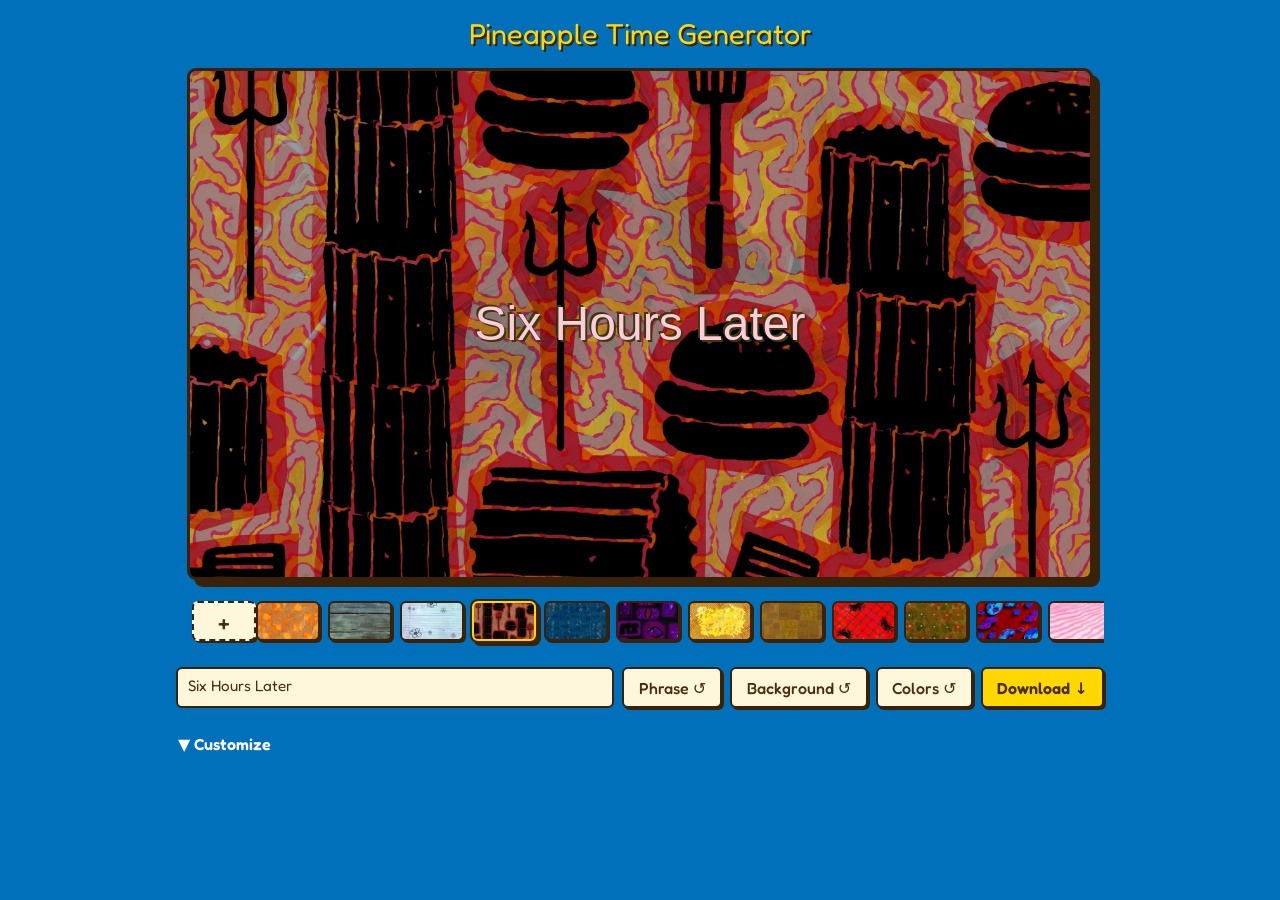
==== commit aa0afc78: "refactor: single style-key list, cheaper render; tooltips instead of hint text Remove dead color gen" ====
--- a/index.html
+++ b/index.html
@@ -30,6 +30,7 @@
     <!-- Card preview -->
     <div id="cardContainer">
       <div id="timeCard" tabindex="0" role="group"
+           title="Drag to move the text. With the card focused, the arrow keys move it (Shift for bigger steps)."
            aria-label="Time card. Drag the text or use the arrow keys to move it; Shift moves it further.">
         <!-- .text-wrapper injected by render() -->
       </div>
@@ -39,55 +40,56 @@
       </div>
     </div>
 
-    <p class="card-hint">Drag to reposition text</p>
-
     <!-- Background strip -->
     <div id="bgStrip">
+      <button id="btnBgUpload" class="btn-bg-upload" aria-label="Upload background"
+              title="Upload your own background (the last 5 are kept)">+</button>
+      <input type="file" id="bgUploadInput" accept="image/*" aria-label="Background image" hidden>
       <!-- thumbnails injected by renderStrip() -->
-      <input type="file" id="bgUploadInput" accept="image/*" hidden>
-      <button id="btnBgUpload" class="btn-bg-upload" aria-label="Upload background">+</button>
     </div>
 
     <!-- Text row -->
     <div id="textRow">
-      <textarea id="textInput" rows="1" placeholder="Type your text..." aria-label="Card text"></textarea>
-      <button id="btnRandom" title="Random phrase">Phrase ↺</button>
-      <button id="btnRandomBg" title="Random background">Background ↺</button>
-      <button id="btnRandomColors" title="Random colors">Colors ↺</button>
+      <textarea id="textInput" rows="1" placeholder="Type your text..." aria-label="Card text"
+                title="Card text. Enter adds a new line."></textarea>
+      <button id="btnRandom" title="Pick a random phrase">Phrase ↺</button>
+      <button id="btnRandomBg" title="Pick a random background">Background ↺</button>
+      <button id="btnRandomColors" title="Pick text and shadow colors that read well over the part of the background behind the text">Colors ↺</button>
       <button id="btnDownload" title="Download PNG">Download ↓</button>
     </div>
 
     <!-- Advanced panel -->
     <div id="advancedSection">
-      <button id="btnToggleAdvanced" class="btn-toggle-advanced" aria-expanded="false" aria-controls="advancedPanel">▼ Customize</button>
+      <button id="btnToggleAdvanced" class="btn-toggle-advanced" aria-expanded="false" aria-controls="advancedPanel"
+              title="Show or hide the customize panel (Esc closes it)">▼ Customize</button>
       <div id="advancedPanel" hidden>
 
         <div class="panel-section" id="sectionColors">
           <span class="panel-label">Colors</span>
-          <label class="color-label">Text <input type="color" id="colorText" value="#5c2e0d"></label>
-          <label class="color-label">Shadow <input type="color" id="colorShadow" value="#ffe566"></label>
+          <label class="color-label" title="Text color">Text <input type="color" id="colorText" value="#5c2e0d"></label>
+          <label class="color-label" title="Shadow color, also used for the outline">Shadow <input type="color" id="colorShadow" value="#ffe566"></label>
           <div class="seg-group" role="group" aria-label="Text effect">
-            <button class="btn-seg" data-effect="shadow">Shadow</button>
-            <button class="btn-seg" data-effect="outline">Outline</button>
+            <button class="btn-seg" data-effect="shadow" title="Offset shadow behind the text">Shadow</button>
+            <button class="btn-seg" data-effect="outline" title="Outline around the text">Outline</button>
           </div>
         </div>
 
         <div class="panel-section" id="sectionSize">
           <span class="panel-label">Text size</span>
-          <button id="btnFontMinus" class="btn-font-step" aria-label="Smaller text">−</button>
+          <button id="btnFontMinus" class="btn-font-step" aria-label="Smaller text" title="Smaller text">−</button>
           <span id="fontSizeDisplay">3.0em</span>
-          <button id="btnFontPlus"  class="btn-font-step" aria-label="Larger text">+</button>
-          <input type="range" id="sliderFontSize" min="0.5" max="8" step="0.1" value="3" aria-label="Text size">
+          <button id="btnFontPlus"  class="btn-font-step" aria-label="Larger text" title="Larger text">+</button>
+          <input type="range" id="sliderFontSize" min="0.5" max="8" step="0.1" value="3" aria-label="Text size" title="Text size">
         </div>
 
         <div class="panel-section" id="sectionPosition">
           <span class="panel-label">Align</span>
           <div class="seg-group" role="group" aria-label="Text alignment">
-            <button class="btn-seg" data-align="left"   aria-label="Align left">L</button>
-            <button class="btn-seg" data-align="center" aria-label="Align center">C</button>
-            <button class="btn-seg" data-align="right"  aria-label="Align right">R</button>
+            <button class="btn-seg" data-align="left"   aria-label="Align left"   title="Align left (shows on several lines)">L</button>
+            <button class="btn-seg" data-align="center" aria-label="Align center" title="Align center (shows on several lines)">C</button>
+            <button class="btn-seg" data-align="right"  aria-label="Align right"  title="Align right (shows on several lines)">R</button>
           </div>
-          <button id="btnResetPosition" class="btn-reset">Reset</button>
+          <button id="btnResetPosition" class="btn-reset" title="Move the text back to the center">Reset</button>
         </div>
 
         <div class="panel-section" id="sectionRatio">
@@ -98,20 +100,21 @@
             <button class="btn-seg" data-ratio="9:16">9:16</button>
             <button class="btn-seg" data-ratio="1:1">1:1</button>
           </div>
-          <label class="check-label"><input type="checkbox" id="chkTransparent"> Transparent PNG (text only)</label>
+          <label class="check-label" title="Export only the text on a transparent background, to lay over a clip in your editor"><input type="checkbox" id="chkTransparent"> Transparent PNG</label>
         </div>
 
         <div class="panel-section" id="favoritesSection">
           <span class="panel-label">Favorites</span>
           <div class="fav-save-row">
-            <input type="text" id="favNameInput" placeholder="Favorite name" maxlength="80" aria-label="Favorite name">
-            <button id="btnSaveFavorite" class="btn-save-fav">Save</button>
+            <input type="text" id="favNameInput" placeholder="Favorite name" maxlength="80" aria-label="Favorite name"
+                   title="Name for this favorite">
+            <button id="btnSaveFavorite" class="btn-save-fav" title="Save the current card as a favorite (Ctrl+S)">Save</button>
           </div>
           <span id="favNameError" class="fav-error" role="alert" hidden>Enter a name</span>
           <div id="favoritesList"></div>
           <div class="fav-io-row">
-            <button id="btnExportFavorites" class="btn-export-fav">Export JSON</button>
-            <button id="btnImportFavorites" class="btn-import-fav">Import JSON</button>
+            <button id="btnExportFavorites" class="btn-export-fav" title="Download your favorites as a JSON file">Export JSON</button>
+            <button id="btnImportFavorites" class="btn-import-fav" title="Load favorites from a JSON file">Import JSON</button>
             <input type="file" id="importFileInput" accept=".json" aria-label="Favorites file" hidden>
           </div>
         </div>
@@ -128,9 +131,9 @@
       <h2 id="importTitle">Import favorites</h2>
       <p id="importSummary"></p>
       <div class="modal-buttons">
-        <button id="btnImportMerge"   class="btn-merge">Merge</button>
-        <button id="btnImportReplace" class="btn-replace">Replace</button>
-        <button id="btnImportCancel"  class="btn-cancel-modal">Cancel</button>
+        <button id="btnImportMerge"   class="btn-merge"   title="Add the imported favorites to yours; ones you already have are skipped">Merge</button>
+        <button id="btnImportReplace" class="btn-replace" title="Replace all your favorites with the imported ones">Replace</button>
+        <button id="btnImportCancel"  class="btn-cancel-modal" title="Close without importing (Esc)">Cancel</button>
       </div>
     </div>
   </div>
--- a/style.css
+++ b/style.css
@@ -121,7 +121,9 @@
 
 /* The card is a size container: text size and shadow are in cqw (% of card
    width), so the card looks the same at any screen size and matches the export.
-   --ar, --ar-n, --fs, --text-color and --shadow-color are set by renderCard().
+   --em, --shadow-offset, --outline-width, --line-height and --text-box come from the
+   constants in app.js (applyCardMetrics); --ar, --ar-n, --fs, --text-color and
+   --shadow-color are set by renderCard().
    The frame is a box-shadow, not a border, so it does not change the card's size. */
 #timeCard {
   --ar: 16 / 9;
@@ -147,22 +149,21 @@
 
 .text-wrapper {
   position: absolute;
-  width: 90%;
+  width: var(--text-box);
   transform: translate(-50%, -50%);
   white-space: pre-wrap;
   overflow-wrap: break-word;
-  line-height: 1.2;
-  font-size: calc(var(--fs, 3) * 16px);                 /* fallback: no container units */
-  font-size: calc(var(--fs, 3) * 1.7778cqw);            /* 1em = 16px on a 900px card */
+  line-height: var(--line-height);
+  font-size: calc(var(--fs) * var(--em));
   color: var(--text-color);
-  text-shadow: 0.2222cqw 0.2222cqw 0 var(--shadow-color),
-              -0.2222cqw -0.2222cqw 0 var(--shadow-color);
+  text-shadow: var(--shadow-offset) var(--shadow-offset) 0 var(--shadow-color),
+               calc(var(--shadow-offset) * -1) calc(var(--shadow-offset) * -1) 0 var(--shadow-color);
   /* left, top, text-align set by renderCard() */
 }
 
 #timeCard.fx-outline .text-wrapper {
   text-shadow: none;
-  -webkit-text-stroke: 0.4444cqw var(--shadow-color);
+  -webkit-text-stroke: var(--outline-width) var(--shadow-color);
   paint-order: stroke fill;
 }
 
@@ -189,16 +190,6 @@
 }
 
 @keyframes spin { to { transform: rotate(360deg); } }
-
-/* ============================================================
-   Card hint
-   ============================================================ */
-.card-hint {
-  text-align: center;
-  font-size: 0.8rem;
-  color: var(--sea-light);
-  margin-top: -0.25rem;
-}
 
 /* ============================================================
    Background strip
@@ -263,7 +254,10 @@
 
 .btn-bg-upload {
   flex-shrink: 0;
-  width: 40px;
+  position: sticky;                 /* stays in view while the strip scrolls */
+  left: 0.5rem;
+  z-index: 1;
+  width: 64px;
   height: 40px;
   background: var(--cream);
   border-style: dashed;
@@ -571,6 +565,7 @@
   main { padding: 0.5rem 0.75rem 1rem; gap: 0.75rem; }
   .app-title { font-size: 1.3rem; }
   .thumbnail { width: 52px; height: 32px; }
+  .btn-bg-upload { width: 52px; height: 32px; }
   #advancedPanel { grid-template-columns: repeat(2, 1fr); }
   #textRow { flex-wrap: wrap; }
   #textInput { flex-basis: 100%; }
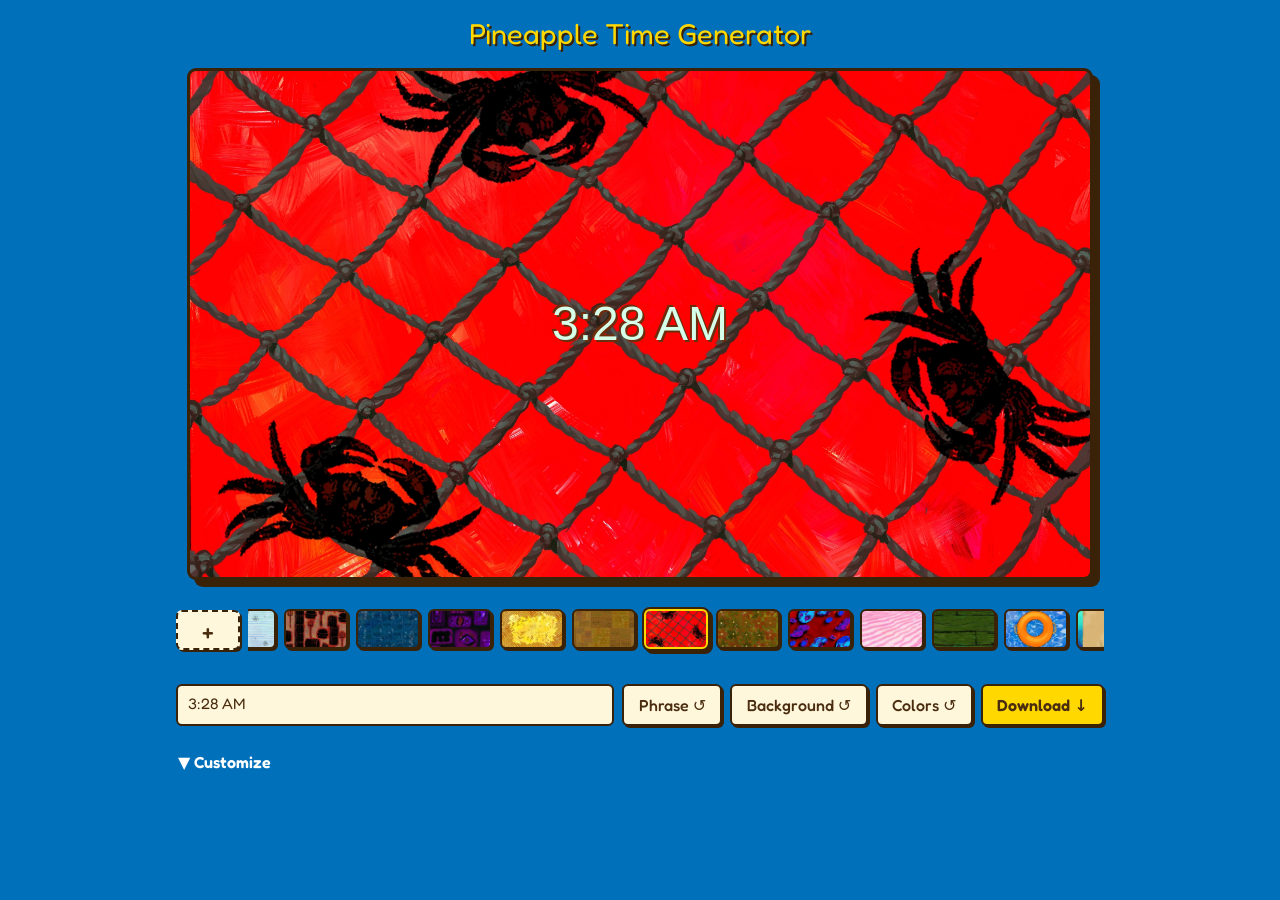
==== commit 418e4efe: "fix: keep the upload button beside the strip instead of over the thumbnails The sticky button let th" ====
--- a/index.html
+++ b/index.html
@@ -45,7 +45,7 @@
       <button id="btnBgUpload" class="btn-bg-upload" aria-label="Upload background"
               title="Upload your own background (the last 5 are kept)">+</button>
       <input type="file" id="bgUploadInput" accept="image/*" aria-label="Background image" hidden>
-      <!-- thumbnails injected by renderStrip() -->
+      <div id="bgScroll"><!-- thumbnails injected by renderStrip() --></div>
     </div>
 
     <!-- Text row -->
--- a/style.css
+++ b/style.css
@@ -194,12 +194,22 @@
 /* ============================================================
    Background strip
    ============================================================ */
+/* The upload button sits beside the scrolling thumbnails, never over them */
 #bgStrip {
   display: flex;
   align-items: center;
   gap: 0.5rem;
+  padding: 0.5rem 0 0.6rem;
+}
+
+#bgScroll {
+  display: flex;
+  align-items: center;
+  gap: 0.5rem;
+  flex: 1;
+  min-width: 0;
   overflow-x: auto;
-  padding: 0.5rem 0.5rem 0.6rem;
+  padding: 0.5rem 0.5rem 0.6rem;     /* room for the hard shadows the scroll box would clip */
   scrollbar-width: thin;
   scrollbar-color: var(--outline) transparent;
 }
@@ -254,9 +264,6 @@
 
 .btn-bg-upload {
   flex-shrink: 0;
-  position: sticky;                 /* stays in view while the strip scrolls */
-  left: 0.5rem;
-  z-index: 1;
   width: 64px;
   height: 40px;
   background: var(--cream);
